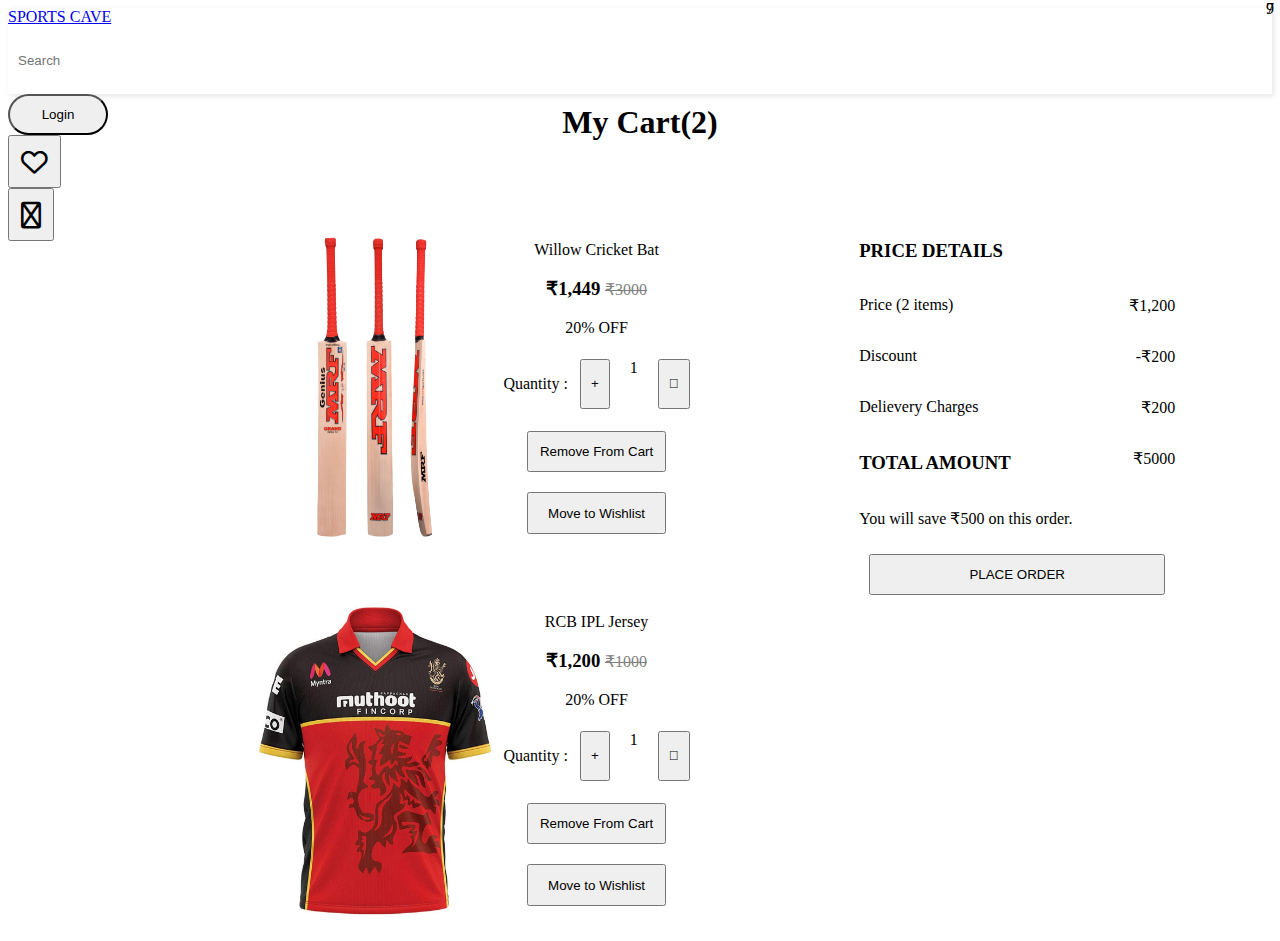
==== Pages/cart.html @ b67602b9 "styles-added" ====
<!DOCTYPE html>
<html lang="en">

<head>
    <meta charset="UTF-8">
    <meta http-equiv="X-UA-Compatible" content="IE=edge">
    <meta name="viewport" content="width=device-width, initial-scale=1.0">
    <link rel="stylesheet" href="https://cdnjs.cloudflare.com/ajax/libs/font-awesome/6.0.0/css/all.min.css"
        integrity="sha512-9usAa10IRO0HhonpyAIVpjrylPvoDwiPUiKdWk5t3PyolY1cOd4DSE0Ga+ri4AuTroPR5aQvXU9xC6qOPnzFeg=="
        crossorigin="anonymous" referrerpolicy="no-referrer" />
    <link rel="stylesheet" href="https://ozone-ui-library.netlify.app/styles.css">
    <link rel="stylesheet" href="../css/navbar.css">
    <link rel="stylesheet" href="../css/root.css">
    <link rel="stylesheet" href="../style.css">
    <link rel="stylesheet" href="./cart.css">
    <title>Sports Cave | Cart</title>
</head>

<body>
    <div class="container">
        <nav class="header">
            <div class="left-nav">
                <a href="./index.html">SPORTS CAVE</a>
            </div>
            <div>
                <!-- <i class="fas fa-search"></i> -->
                <input type="text" placeholder="Search" name="search" class="search-box">
            </div>
            <div class="right-nav">
                <button class="btn-secondary-outline btn btn-text no-margin btn-round">Login</button>
                <div class="badge-item">
                    <button class="btn btn-only-icon no-margin">
                        <i class="far fa-heart fa-2x"></i></button>
                    <div class="badge red-circle">9</div>
                </div>
                <div class="badge-item">
                    <button class="btn btn-only-icon no-margin">
                        <i class="far fa-shopping-cart fa-2x"></i></button>
                    <div class="badge red-circle">7</div>
                </div>
        </nav>
    </div>
    <h1 class="title cart-title">My Cart<span>(2)</span></h1>
    <div class="cart-container">
        <div class="cart-card-container">
            <article class="card hz-card">
                <div class="horizontal-flex">
                    <img src="../images/cricket_bats.jpg" alt="Card Image" class="cart-card-img">
                    <div class="card-content">
                        <p class="card-text">Willow Cricket Bat</p>
                        <h3 class="card-head">₹1,449 <span class="sm-text discount">₹3000</span></h3>
                        <p class="card-text sm-text discount-item">20% OFF</p>
                        <div class="quantity">
                            <p class="sm-text">Quantity : </p>
                            <button><i class="fal fa-plus qnt-change"></i></button>
                            <div class="count qnt-product">1</div>
                            <button><i class="fal fa-minus qnt-change"></i></button>
                        </div>
                        <div class="cart-card-footer">
                            <button class="btn btn-text btn-info">Remove From Cart</button>
                            <button class="btn btn-text btn-info-outline">Move to Wishlist</button>
                        </div>
                    </div>
                </div>
            </article>
            <article class="card hz-card">
                <div class="horizontal-flex">
                    <img src="../images/ipl-jersey.jpg" alt="Card Image" class="cart-card-img">
                    <div class="card-content">
                        <p class="card-text">RCB IPL Jersey</p>
                        <h3 class="card-head">₹1,200 <span class="sm-text discount">₹1000</span></h3>
                        <p class="card-text sm-text discount-item">20% OFF</p>
                        <div class="quantity">
                            <p class="sm-text">Quantity : </p>
                            <button><i class="fal fa-plus qnt-change"></i></button>
                            <div class="count qnt-product">1</div>
                            <button><i class="fal fa-minus qnt-change"></i></button>
                        </div>
                        <div class="cart-card-footer">
                            <button class="btn btn-text btn-info">Remove From Cart</button>
                            <button class="btn btn-text btn-info-outline">Move to Wishlist</button>
                        </div>
                    </div>
                </div>
            </article>

        </div>
        <div class="cart-bill-container">
            <h3>PRICE DETAILS</h3>
            <div class="line w-800"></div>
            <div class="bill-items">
                <p>Price (2 items)</p>
                <p>₹1,200</p>
            </div>
            <div class="bill-items">
                <p>Discount</p>
                <p>-₹200</p>
            </div>
            <div class="bill-items">
                <p>Delievery Charges</p>
                <p>₹200</p>
            </div>
            <div class="line w-800"></div>
            <div class="bill-items">
                <h3>TOTAL AMOUNT</h3>
                <p>₹5000</p>
            </div>
            <div class="line w-800"></div>
            <p>You will save ₹500 on this order.</p>
            <button class="btn btn-text btn-primary">PLACE ORDER</button>
        </div>
    </div>
</body>

</html>
---- css/navbar.css ----
.container {
    box-shadow: 2px 2px 6px 0px rgba(0, 0, 0, 0.1);
}

.header {
    gap: 10rem;
    padding: var(--container-padding);
}

.right-nav {
    height: 0rem;
}

.search-box {
    width: 28rem;
    height: 3rem;
    border: 1px solid var(--secondary-color);
    border-radius: 1.8rem;
    padding: 10px;
}

.search-box:focus {
    border: 1px solid var(--accent-color);
}

.btn {
    margin: 10px;
    padding: 0.7rem;
    min-width: 6.25rem;
    cursor: pointer;
}

.btn-round {
    border-radius: 1.8rem;
}

.badge {
    width: 1.25rem;
    height: 1.25rem;
    border-radius: 100%;
    position: absolute;
    text-align: center;
    top: 0;
    right: 0;
    color: var(--bg-color);
    font-size: 16px;
    font-weight: 500;
    cursor: pointer;
}

.btn-only-icon {
    min-width: 0px;
}
---- css/root.css ----
.btn-no-bg {
    background-color: transparent;
    color: var(--accent-color);
    text-decoration: underline;
}

.no-margin {
    margin: 0px;
}

.sm-text {
    font-weight: 300;
    font-size: 16px;
}
---- style.css ----
.sports-flex{
    display: flex;
    gap: 2rem;
    flex-wrap: wrap;
    justify-content: center;
    align-items: center;
    margin: var(--container-margin);
    padding: var(--container-padding);
}
.sport-img{
    width: 10rem;
    height: 10rem;
    border-radius: 40%;
}
.box{
    width: 10rem;
    height: 14rem;
    border-radius: 40%;
    background-color: var(--box-color);
    position: relative;
}
   
.text-box{
    position: absolute;
    font-size: 20px;
    top: 5.5rem;
    text-align: center;
}
.res-image{
    height: 450px;
}
.img-category{
    display: flex;
    flex-direction: column;
    align-items: center;
}
.hero-image{
    margin-bottom: 20px;
}
.cards-category{
    display: flex;
    margin: 20px;
    gap: 10rem;
    justify-content: center;
    align-items: center;
}
.card-head{
    margin-top: 20px;
}
.card-text{
    color: var(--accent-color);
    margin: 10px;
}
.hz-image{
    height: 14rem;
    width: 12rem;
    border-radius: var(--container-border-radius);
    margin: 10px;
}
.hz-card{
    flex-basis: 30rem;
    height: 40%;
    padding: 10px;
    justify-content: center;
    align-items: center; 
}
---- Pages/cart.css ----
.cart-container {
    display: flex;
    flex-direction: row;
    margin-top: 5rem;
    gap: 1rem;
    justify-content: center;
}

.cart-card-container {
    display: flex;
    flex-wrap: wrap;
    gap: 2rem;
    justify-content: center;
    align-items: center;
    flex-direction: column;
    width: 60%;
}

.cart-card-footer {
    display: flex;
    flex-direction: column;
}

.cart-card-img {
    border-top-left-radius: 5px;
    border-top-right-radius: 5px;
    position: relative;
    width: 50%;
    max-height: 100%;
}

.cart-title {
    margin-top: 10px;
    text-align: center;
}

.discount {
    text-decoration: line-through;
    color: gray;
}

.discount-item {
    font-weight: 500;
    color: var(--accent-color);
}

.quantity {
    display: flex;
    gap: 0.75rem;
    margin: 8px;
}

.fal {
    color: black;
    border: 1px solid var(--font-color);
    border-radius: 50%;
}

.count {
    border: 1px solid var(--font-color);
    border-radius: 1rem;
}

.qnt-change {
    padding: 1px 3px;
}

.qnt-product {
    padding: 0px 8px;
}

.cart-bill-container {
    display: flex;
    flex-direction: column;
    gap: var(--container-gap);
    background-color: var(--box-color);
    width: 25%;
    height: 25%;
    border-radius: var(--container-border-radius);
    margin-right: 20px;
    padding: var(--container-padding);
    justify-content: end;
}

.bill-items {
    display: flex;
    justify-content: space-between;
}

.line {
    border-bottom: 2px solid var(--secondary-color);
    min-width: 14.3rem;
}

/* Override Component Library */
.card-container {
    width: 40%;
    height: 90%;
}

.horizontal-flex {
    display: flex;
    gap: var(--container-gap);
    width: 30rem;
}

.hz-card {
    width: 55%;
    flex-basis: 20rem;
}

.card-content {
    display: flex;
    flex-direction: column;
    justify-content: center;
    align-items: center;
    gap: 0.25rem;
}

.card-head {
    margin: 5px;
}
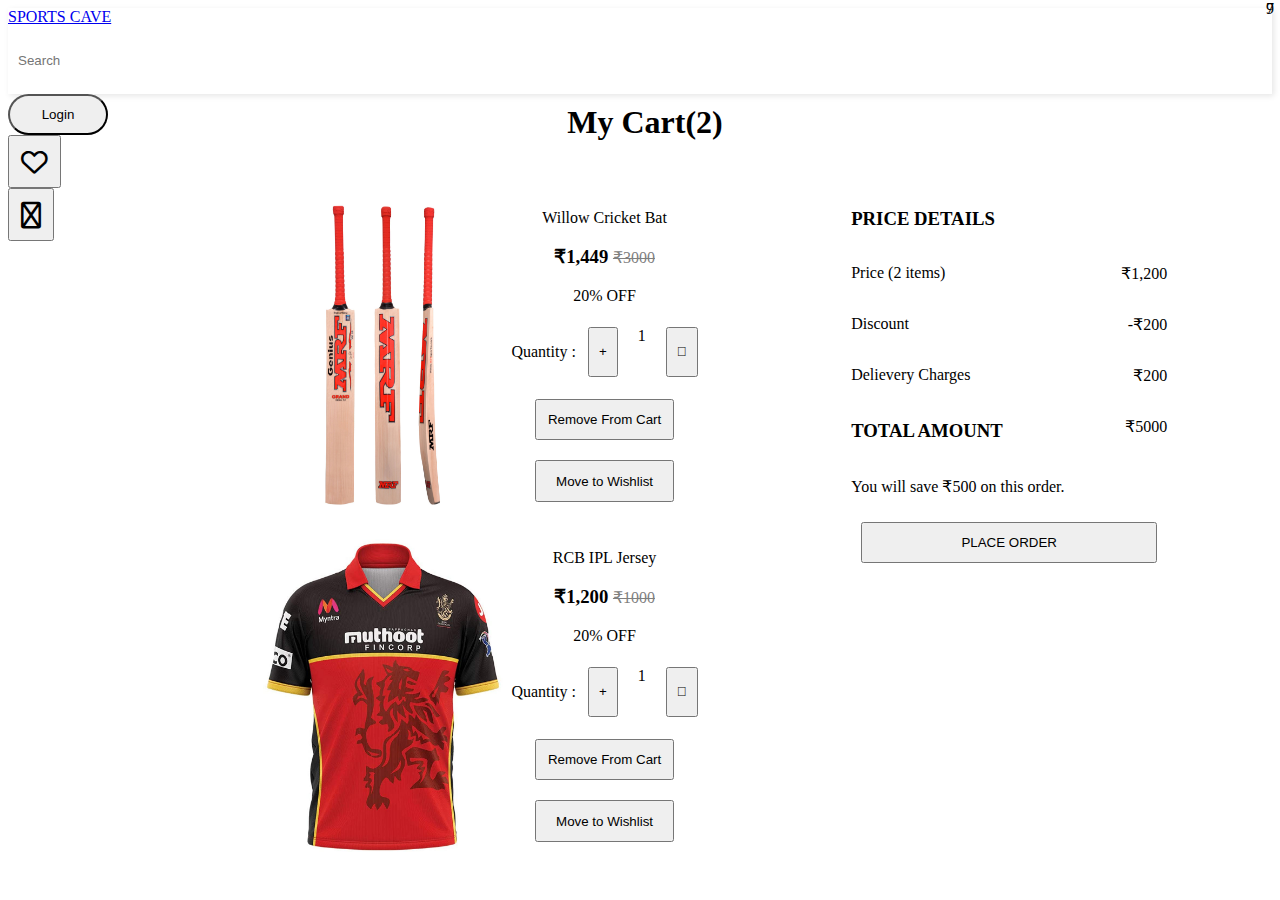
==== commit 8dbfe904: "refractor" ====
--- a/Pages/cart.html
+++ b/Pages/cart.html
@@ -18,12 +18,11 @@
 
 <body>
     <div class="container">
-        <nav class="header">
+        <nav class="header justify-align">
             <div class="left-nav">
                 <a href="./index.html">SPORTS CAVE</a>
             </div>
             <div>
-                <!-- <i class="fas fa-search"></i> -->
                 <input type="text" placeholder="Search" name="search" class="search-box">
             </div>
             <div class="right-nav">
@@ -42,11 +41,11 @@
     </div>
     <h1 class="title cart-title">My Cart<span>(2)</span></h1>
     <div class="cart-container">
-        <div class="cart-card-container">
+        <div class="cart-card-container justify-align">
             <article class="card hz-card">
                 <div class="horizontal-flex">
                     <img src="../images/cricket_bats.jpg" alt="Card Image" class="cart-card-img">
-                    <div class="card-content">
+                    <div class="card-content justify-align">
                         <p class="card-text">Willow Cricket Bat</p>
                         <h3 class="card-head">₹1,449 <span class="sm-text discount">₹3000</span></h3>
                         <p class="card-text sm-text discount-item">20% OFF</p>
@@ -66,7 +65,7 @@
             <article class="card hz-card">
                 <div class="horizontal-flex">
                     <img src="../images/ipl-jersey.jpg" alt="Card Image" class="cart-card-img">
-                    <div class="card-content">
+                    <div class="card-content justify-align">
                         <p class="card-text">RCB IPL Jersey</p>
                         <h3 class="card-head">₹1,200 <span class="sm-text discount">₹1000</span></h3>
                         <p class="card-text sm-text discount-item">20% OFF</p>
--- a/css/navbar.css
+++ b/css/navbar.css
@@ -1,14 +1,5 @@
 .container {
     box-shadow: 2px 2px 6px 0px rgba(0, 0, 0, 0.1);
-}
-
-.header {
-    gap: 10rem;
-    padding: var(--container-padding);
-}
-
-.right-nav {
-    height: 0rem;
 }
 
 .search-box {
@@ -21,17 +12,6 @@
 
 .search-box:focus {
     border: 1px solid var(--accent-color);
-}
-
-.btn {
-    margin: 10px;
-    padding: 0.7rem;
-    min-width: 6.25rem;
-    cursor: pointer;
-}
-
-.btn-round {
-    border-radius: 1.8rem;
 }
 
 .badge {
@@ -48,6 +28,29 @@
     cursor: pointer;
 }
 
+/* Override Component Library */
+
+.header {
+    gap: 10rem;
+    padding: var(--container-padding);
+}
+
+.right-nav {
+    height: 0rem;
+    align-content: center;
+}
+
+.btn {
+    margin: 10px;
+    padding: 0.7rem;
+    min-width: 6.25rem;
+    cursor: pointer;
+}
+
+.btn-round {
+    border-radius: 1.8rem;
+}
+
 .btn-only-icon {
     min-width: 0px;
 }--- a/css/root.css
+++ b/css/root.css
@@ -2,13 +2,29 @@
     background-color: transparent;
     color: var(--accent-color);
     text-decoration: underline;
+    cursor: pointer;
 }
 
-.no-margin {
-    margin: 0px;
+.btn-no-bg:hover {
+    color: var(--accent-hover);
 }
 
 .sm-text {
     font-weight: 300;
-    font-size: 16px;
+    font-size: 1rem;
+}
+
+.justify-align {
+    justify-content: center;
+    align-items: center;
+}
+
+.title {
+    margin: 0.625rem 0rem 1.25rem 0.625rem;
+}
+
+/* Override Component Library */
+
+.no-margin {
+    margin: 0;
 }--- a/style.css
+++ b/style.css
@@ -1,66 +1,72 @@
-.sports-flex{
+.sports-flex {
     display: flex;
     gap: 2rem;
     flex-wrap: wrap;
-    justify-content: center;
-    align-items: center;
     margin: var(--container-margin);
     padding: var(--container-padding);
 }
-.sport-img{
+
+.sport-img {
     width: 10rem;
     height: 10rem;
     border-radius: 40%;
 }
-.box{
+
+.box {
     width: 10rem;
     height: 14rem;
     border-radius: 40%;
     background-color: var(--box-color);
     position: relative;
 }
-   
-.text-box{
+
+.text-box {
     position: absolute;
     font-size: 20px;
     top: 5.5rem;
     text-align: center;
 }
-.res-image{
-    height: 450px;
-}
-.img-category{
+
+.img-category {
     display: flex;
     flex-direction: column;
     align-items: center;
 }
-.hero-image{
+
+.hero-image {
     margin-bottom: 20px;
 }
-.cards-category{
+
+.cards-category {
     display: flex;
     margin: 20px;
     gap: 10rem;
-    justify-content: center;
-    align-items: center;
 }
-.card-head{
-    margin-top: 20px;
-}
-.card-text{
-    color: var(--accent-color);
-    margin: 10px;
-}
-.hz-image{
+
+/* Override Component Library */
+
+.hz-image {
     height: 14rem;
     width: 12rem;
     border-radius: var(--container-border-radius);
     margin: 10px;
 }
-.hz-card{
+
+.hz-card {
     flex-basis: 30rem;
     height: 40%;
     padding: 10px;
-    justify-content: center;
-    align-items: center; 
+}
+
+.card-head {
+    margin-top: 20px;
+}
+
+.card-text {
+    color: var(--accent-color);
+    margin: 10px;
+}
+
+.res-image {
+    height: 450px;
 }--- a/Pages/cart.css
+++ b/Pages/cart.css
@@ -1,19 +1,18 @@
 .cart-container {
     display: flex;
     flex-direction: row;
-    margin-top: 5rem;
-    gap: 1rem;
+    margin-top: 3rem;
+    gap: var(--container-gap);
     justify-content: center;
 }
 
 .cart-card-container {
     display: flex;
     flex-wrap: wrap;
-    gap: 2rem;
-    justify-content: center;
-    align-items: center;
+    gap: var(--container-gap);
     flex-direction: column;
     width: 60%;
+    margin-bottom: 1rem;
 }
 
 .cart-card-footer {
@@ -112,8 +111,6 @@
 .card-content {
     display: flex;
     flex-direction: column;
-    justify-content: center;
-    align-items: center;
     gap: 0.25rem;
 }
 
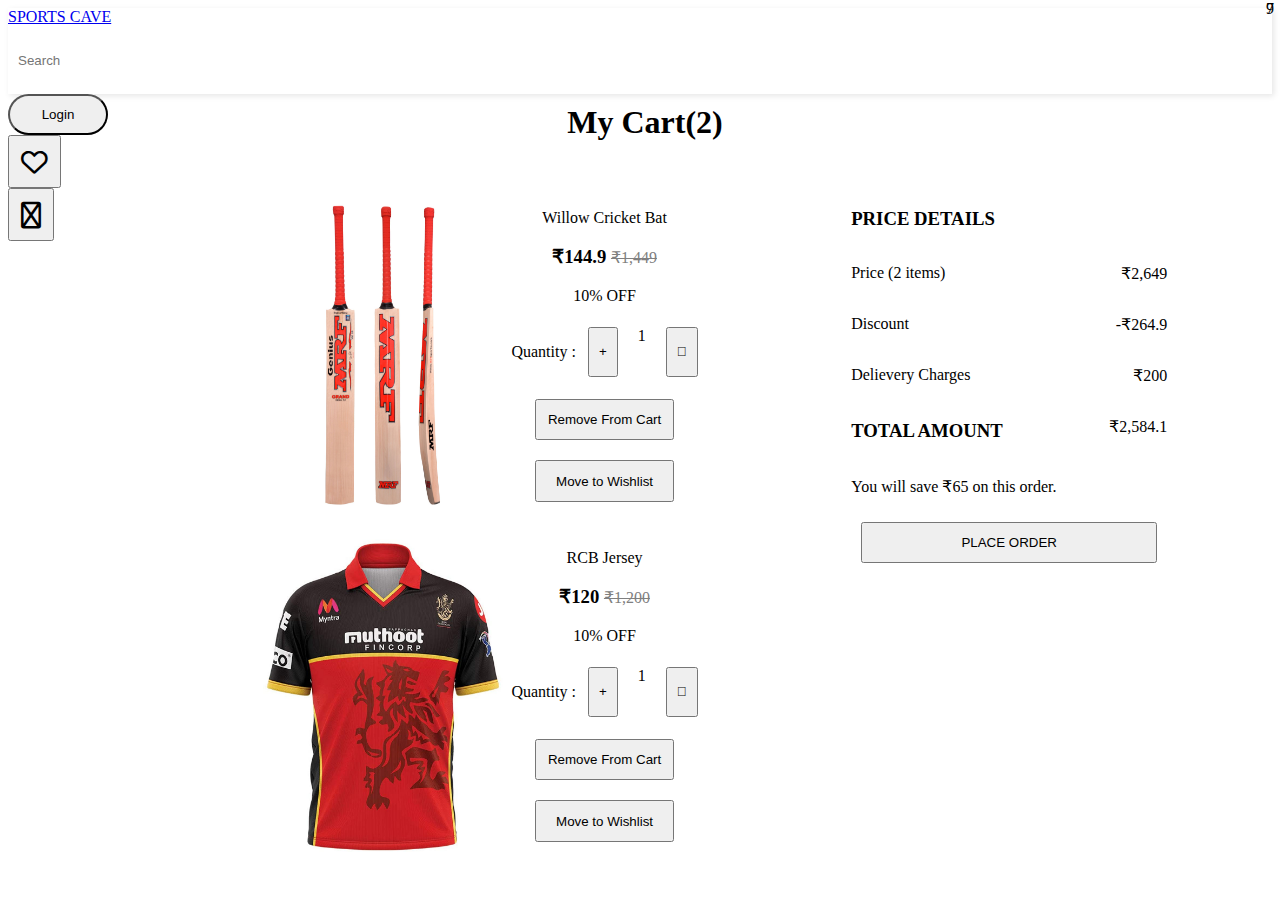
==== commit a23b8ae7: "refractor" ====
--- a/Pages/cart.html
+++ b/Pages/cart.html
@@ -47,8 +47,8 @@
                     <img src="../images/cricket_bats.jpg" alt="Card Image" class="cart-card-img">
                     <div class="card-content justify-align">
                         <p class="card-text">Willow Cricket Bat</p>
-                        <h3 class="card-head">₹1,449 <span class="sm-text discount">₹3000</span></h3>
-                        <p class="card-text sm-text discount-item">20% OFF</p>
+                        <h3 class="card-head">₹144.9 <span class="sm-text discount">₹1,449</span></h3>
+                        <p class="card-text sm-text discount-item">10% OFF</p>
                         <div class="quantity">
                             <p class="sm-text">Quantity : </p>
                             <button><i class="fal fa-plus qnt-change"></i></button>
@@ -66,9 +66,9 @@
                 <div class="horizontal-flex">
                     <img src="../images/ipl-jersey.jpg" alt="Card Image" class="cart-card-img">
                     <div class="card-content justify-align">
-                        <p class="card-text">RCB IPL Jersey</p>
-                        <h3 class="card-head">₹1,200 <span class="sm-text discount">₹1000</span></h3>
-                        <p class="card-text sm-text discount-item">20% OFF</p>
+                        <p class="card-text">RCB Jersey</p>
+                        <h3 class="card-head">₹120 <span class="sm-text discount">₹1,200</span></h3>
+                        <p class="card-text sm-text discount-item">10% OFF</p>
                         <div class="quantity">
                             <p class="sm-text">Quantity : </p>
                             <button><i class="fal fa-plus qnt-change"></i></button>
@@ -89,11 +89,11 @@
             <div class="line w-800"></div>
             <div class="bill-items">
                 <p>Price (2 items)</p>
-                <p>₹1,200</p>
+                <p>₹2,649</p>
             </div>
             <div class="bill-items">
                 <p>Discount</p>
-                <p>-₹200</p>
+                <p>-₹264.9</p>
             </div>
             <div class="bill-items">
                 <p>Delievery Charges</p>
@@ -102,10 +102,10 @@
             <div class="line w-800"></div>
             <div class="bill-items">
                 <h3>TOTAL AMOUNT</h3>
-                <p>₹5000</p>
+                <p>₹2,584.1</p>
             </div>
             <div class="line w-800"></div>
-            <p>You will save ₹500 on this order.</p>
+            <p>You will save ₹65 on this order.</p>
             <button class="btn btn-text btn-primary">PLACE ORDER</button>
         </div>
     </div>
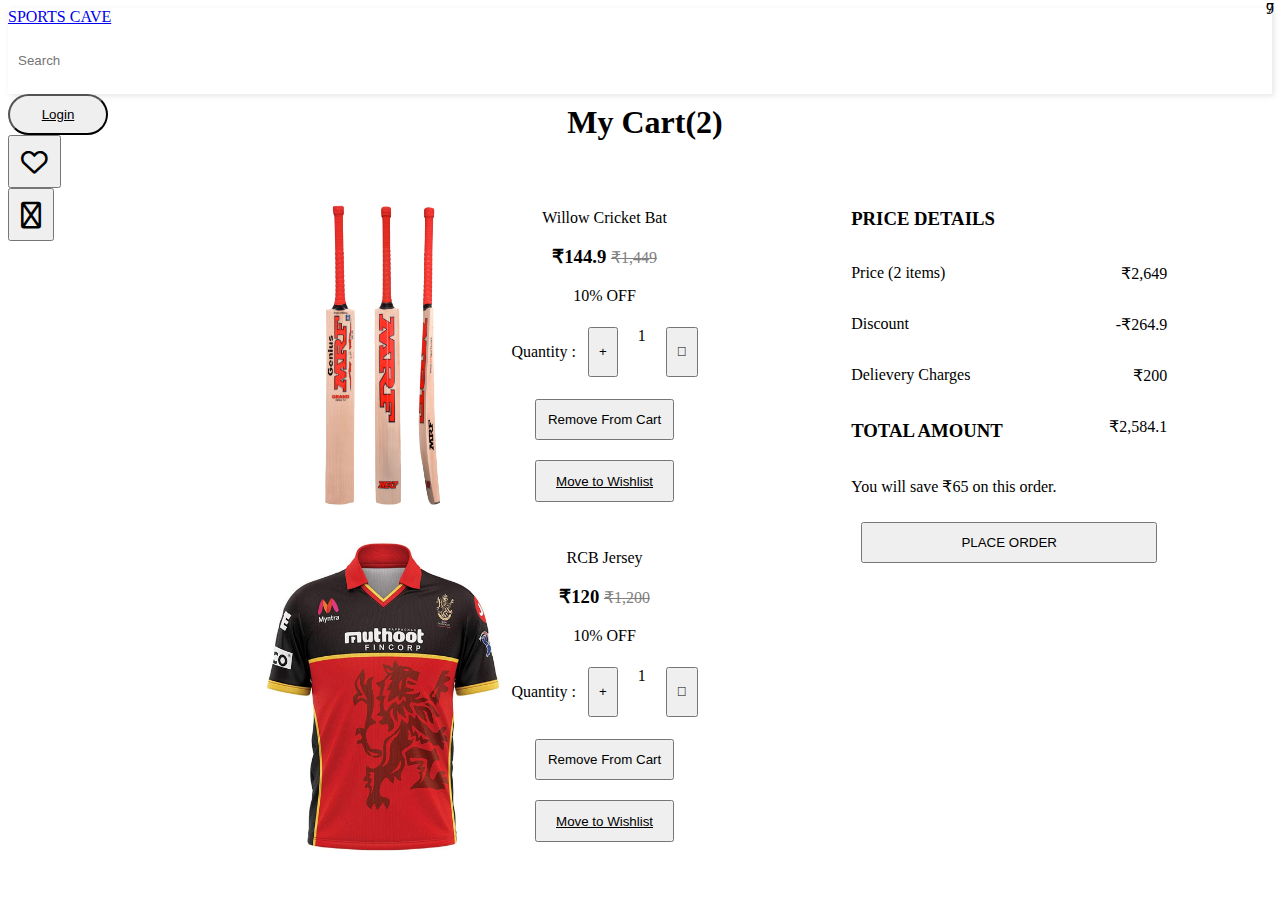
==== commit eab2cf8f: "links-added" ====
--- a/Pages/cart.html
+++ b/Pages/cart.html
@@ -26,15 +26,15 @@
                 <input type="text" placeholder="Search" name="search" class="search-box">
             </div>
             <div class="right-nav">
-                <button class="btn-secondary-outline btn btn-text no-margin btn-round">Login</button>
+                <button class="btn-secondary-outline btn btn-text no-margin btn-round"><a href="./login.html" class="login-color">Login</a></button>
                 <div class="badge-item">
                     <button class="btn btn-only-icon no-margin">
-                        <i class="far fa-heart fa-2x"></i></button>
+                        <a href="./cart.html" class="items-color"><i class="far fa-heart fa-2x"></a></i></button>
                     <div class="badge red-circle">9</div>
                 </div>
                 <div class="badge-item">
                     <button class="btn btn-only-icon no-margin">
-                        <i class="far fa-shopping-cart fa-2x"></i></button>
+                        <a href="./wishlist.html" class="items-color"><i class="far fa-shopping-cart fa-2x"></i></a></button>
                     <div class="badge red-circle">7</div>
                 </div>
         </nav>
@@ -57,7 +57,7 @@
                         </div>
                         <div class="cart-card-footer">
                             <button class="btn btn-text btn-info">Remove From Cart</button>
-                            <button class="btn btn-text btn-info-outline">Move to Wishlist</button>
+                            <button class="btn btn-text btn-info-outline"><a href="./wishlist.html" class="outline-btn-color">Move to Wishlist</a></button>
                         </div>
                     </div>
                 </div>
@@ -77,7 +77,7 @@
                         </div>
                         <div class="cart-card-footer">
                             <button class="btn btn-text btn-info">Remove From Cart</button>
-                            <button class="btn btn-text btn-info-outline">Move to Wishlist</button>
+                            <button class="btn btn-text btn-info-outline"><a href="./wishlist.html" class="outline-btn-color">Move to Wishlist</a></button>
                         </div>
                     </div>
                 </div>
--- a/css/root.css
+++ b/css/root.css
@@ -27,4 +27,39 @@
 
 .no-margin {
     margin: 0;
+}
+
+.outline-btn-color {
+    color: var(--accent-color);
+}
+
+.btn-info-outline:hover {
+    background-color: var(--bg-color);
+    text-decoration: underline;
+}
+
+
+.items-color {
+    color: var(--font-color);
+}
+
+.solid-btn-color {
+    color: var(--bg-color);
+}
+
+.btn-no-bg-color {
+    color: var(--accent-color);
+}
+
+.btn-no-bg-color:active {
+    color: var(--accent-hover);
+}
+
+.login-color {
+    color: var(--secondary-color);
+}
+
+.btn-secondary-outline:hover {
+    background: var(--bg-color);
+    text-decoration: underline;
 }--- a/style.css
+++ b/style.css
@@ -22,7 +22,7 @@
 
 .text-box {
     position: absolute;
-    font-size: 20px;
+    font-size: 1.25rem;
     top: 5.5rem;
     text-align: center;
 }
@@ -34,12 +34,12 @@
 }
 
 .hero-image {
-    margin-bottom: 20px;
+    margin-bottom: 1.25rem;
 }
 
 .cards-category {
     display: flex;
-    margin: 20px;
+    margin: 1.25rem;
     gap: 10rem;
 }
 
@@ -59,7 +59,8 @@
 }
 
 .card-head {
-    margin-top: 20px;
+    margin-top: 1.25rem;
+    color: var(--font-color);
 }
 
 .card-text {
@@ -68,5 +69,5 @@
 }
 
 .res-image {
-    height: 450px;
-}+    height: 28.125rem;
+}
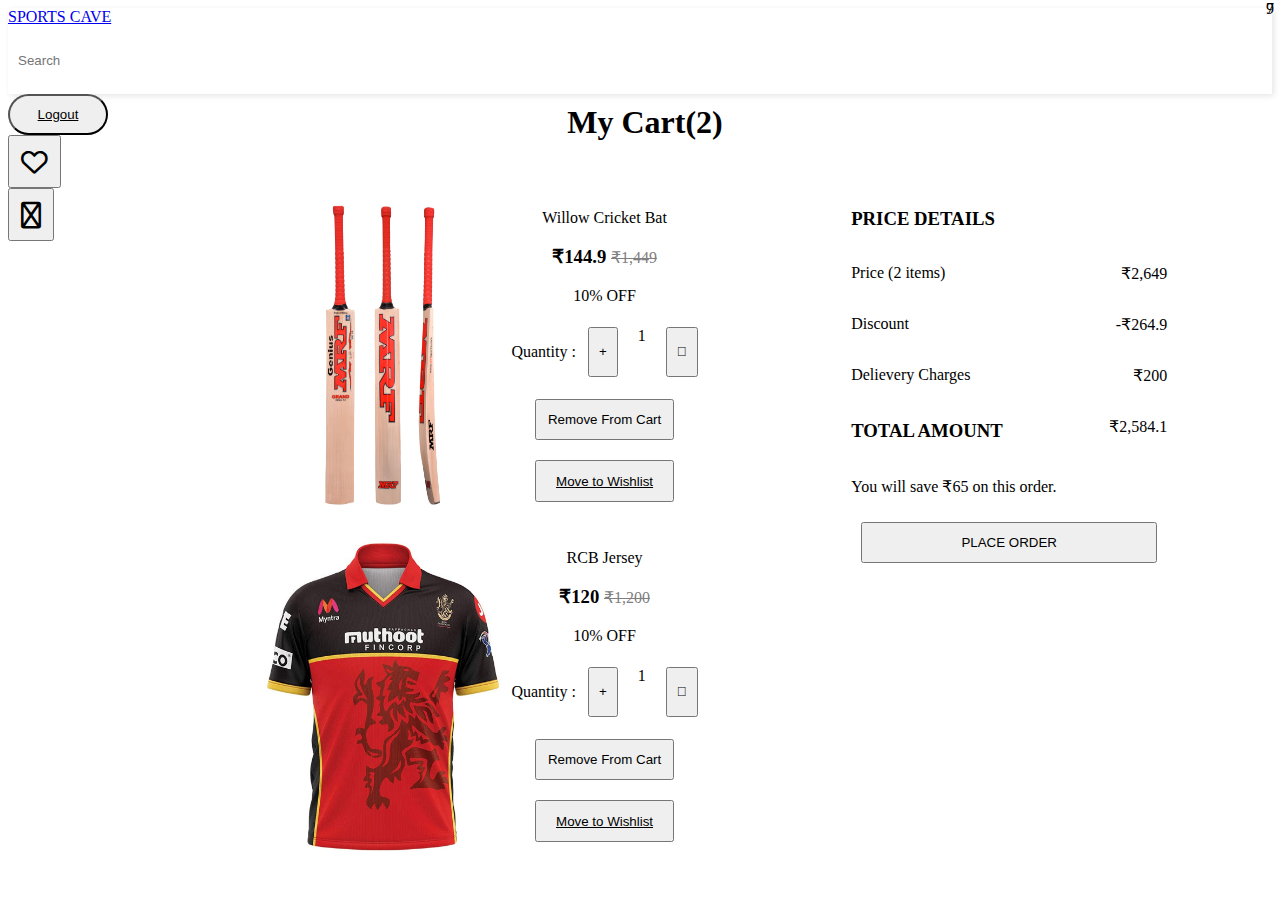
==== commit de542eeb: "refractor" ====
--- a/Pages/cart.html
+++ b/Pages/cart.html
@@ -26,7 +26,7 @@
                 <input type="text" placeholder="Search" name="search" class="search-box">
             </div>
             <div class="right-nav">
-                <button class="btn-secondary-outline btn btn-text no-margin btn-round"><a href="./login.html" class="login-color">Login</a></button>
+                <button class="btn-secondary-outline btn btn-text no-margin btn-round"><a href="/index.html" class="login-color">Logout</a></button>
                 <div class="badge-item">
                     <button class="btn btn-only-icon no-margin">
                         <a href="./cart.html" class="items-color"><i class="far fa-heart fa-2x"></a></i></button>
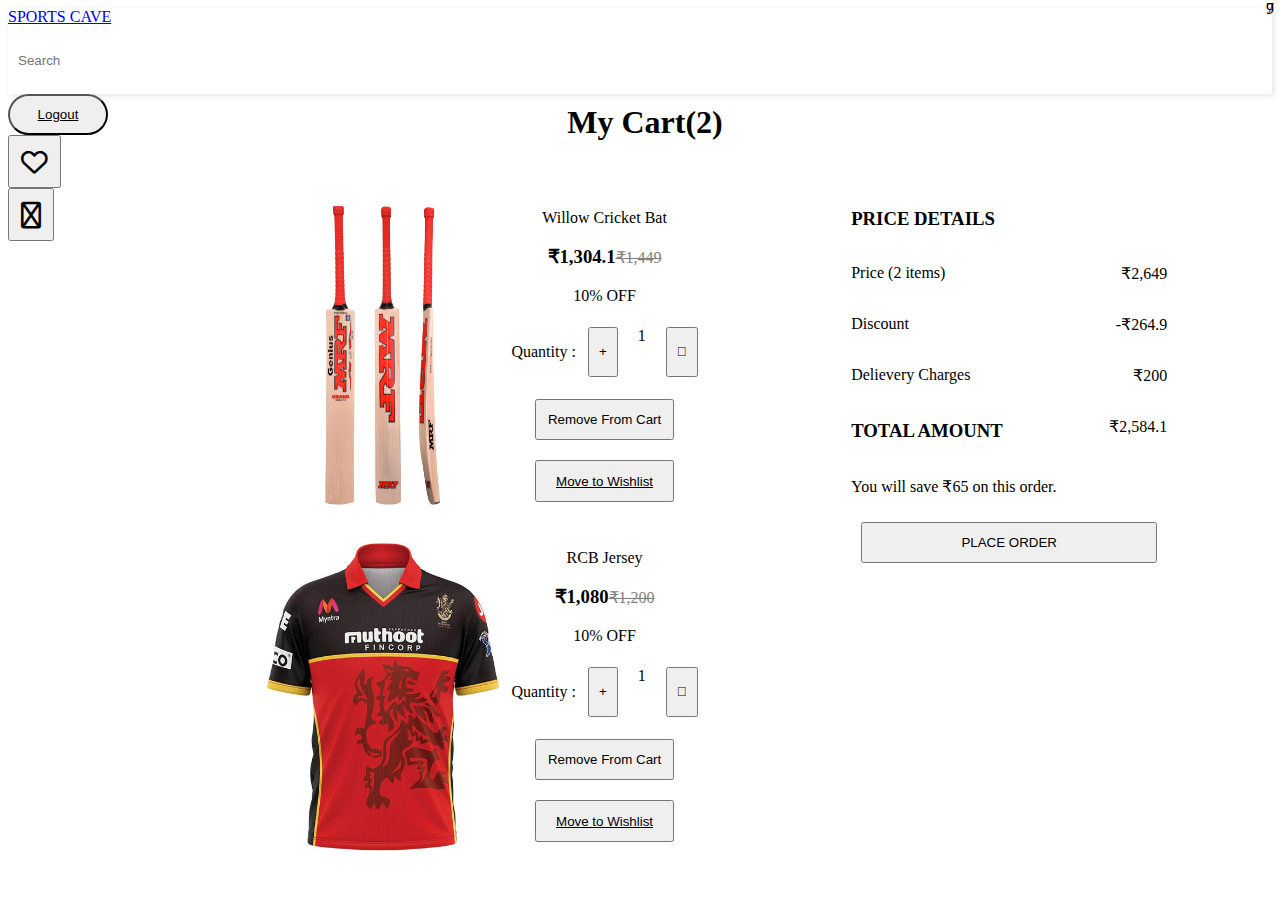
==== commit e8f0f5e3: "refractor" ====
--- a/Pages/cart.html
+++ b/Pages/cart.html
@@ -20,7 +20,7 @@
     <div class="container">
         <nav class="header justify-align">
             <div class="left-nav">
-                <a href="./index.html">SPORTS CAVE</a>
+                <a href="/index.html">SPORTS CAVE</a>
             </div>
             <div>
                 <input type="text" placeholder="Search" name="search" class="search-box">
@@ -29,12 +29,12 @@
                 <button class="btn-secondary-outline btn btn-text no-margin btn-round"><a href="/index.html" class="login-color">Logout</a></button>
                 <div class="badge-item">
                     <button class="btn btn-only-icon no-margin">
-                        <a href="./cart.html" class="items-color"><i class="far fa-heart fa-2x"></a></i></button>
+                        <a href="./wishlist.html" class="items-color"><i class="far fa-heart fa-2x"></a></i></button>
                     <div class="badge red-circle">9</div>
                 </div>
                 <div class="badge-item">
                     <button class="btn btn-only-icon no-margin">
-                        <a href="./wishlist.html" class="items-color"><i class="far fa-shopping-cart fa-2x"></i></a></button>
+                        <a href="./cart.html" class="items-color"><i class="far fa-shopping-cart fa-2x"></i></a></button>
                     <div class="badge red-circle">7</div>
                 </div>
         </nav>
@@ -47,7 +47,7 @@
                     <img src="../images/cricket_bats.jpg" alt="Card Image" class="cart-card-img">
                     <div class="card-content justify-align">
                         <p class="card-text">Willow Cricket Bat</p>
-                        <h3 class="card-head">₹144.9 <span class="sm-text discount">₹1,449</span></h3>
+                        <h3 class="card-head">₹1,304.1<span class="sm-text discount">₹1,449</span></h3>
                         <p class="card-text sm-text discount-item">10% OFF</p>
                         <div class="quantity">
                             <p class="sm-text">Quantity : </p>
@@ -67,7 +67,7 @@
                     <img src="../images/ipl-jersey.jpg" alt="Card Image" class="cart-card-img">
                     <div class="card-content justify-align">
                         <p class="card-text">RCB Jersey</p>
-                        <h3 class="card-head">₹120 <span class="sm-text discount">₹1,200</span></h3>
+                        <h3 class="card-head">₹1,080<span class="sm-text discount">₹1,200</span></h3>
                         <p class="card-text sm-text discount-item">10% OFF</p>
                         <div class="quantity">
                             <p class="sm-text">Quantity : </p>
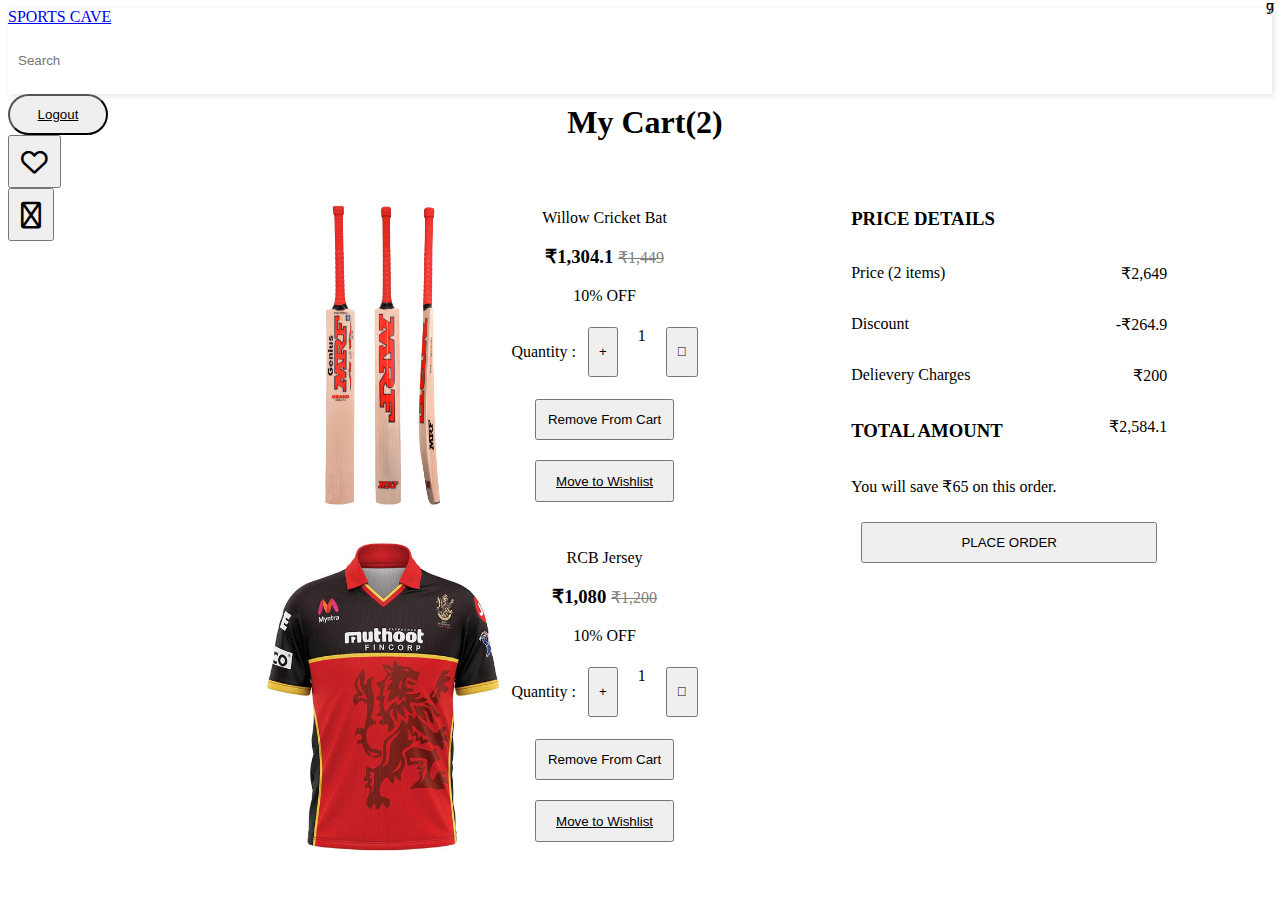
==== commit 6706d7fc: "spacing added" ====
--- a/Pages/cart.html
+++ b/Pages/cart.html
@@ -47,7 +47,7 @@
                     <img src="../images/cricket_bats.jpg" alt="Card Image" class="cart-card-img">
                     <div class="card-content justify-align">
                         <p class="card-text">Willow Cricket Bat</p>
-                        <h3 class="card-head">₹1,304.1<span class="sm-text discount">₹1,449</span></h3>
+                        <h3 class="card-head">₹1,304.1 <span class="sm-text discount">₹1,449</span></h3>
                         <p class="card-text sm-text discount-item">10% OFF</p>
                         <div class="quantity">
                             <p class="sm-text">Quantity : </p>
@@ -67,7 +67,7 @@
                     <img src="../images/ipl-jersey.jpg" alt="Card Image" class="cart-card-img">
                     <div class="card-content justify-align">
                         <p class="card-text">RCB Jersey</p>
-                        <h3 class="card-head">₹1,080<span class="sm-text discount">₹1,200</span></h3>
+                        <h3 class="card-head">₹1,080 <span class="sm-text discount">₹1,200</span></h3>
                         <p class="card-text sm-text discount-item">10% OFF</p>
                         <div class="quantity">
                             <p class="sm-text">Quantity : </p>
